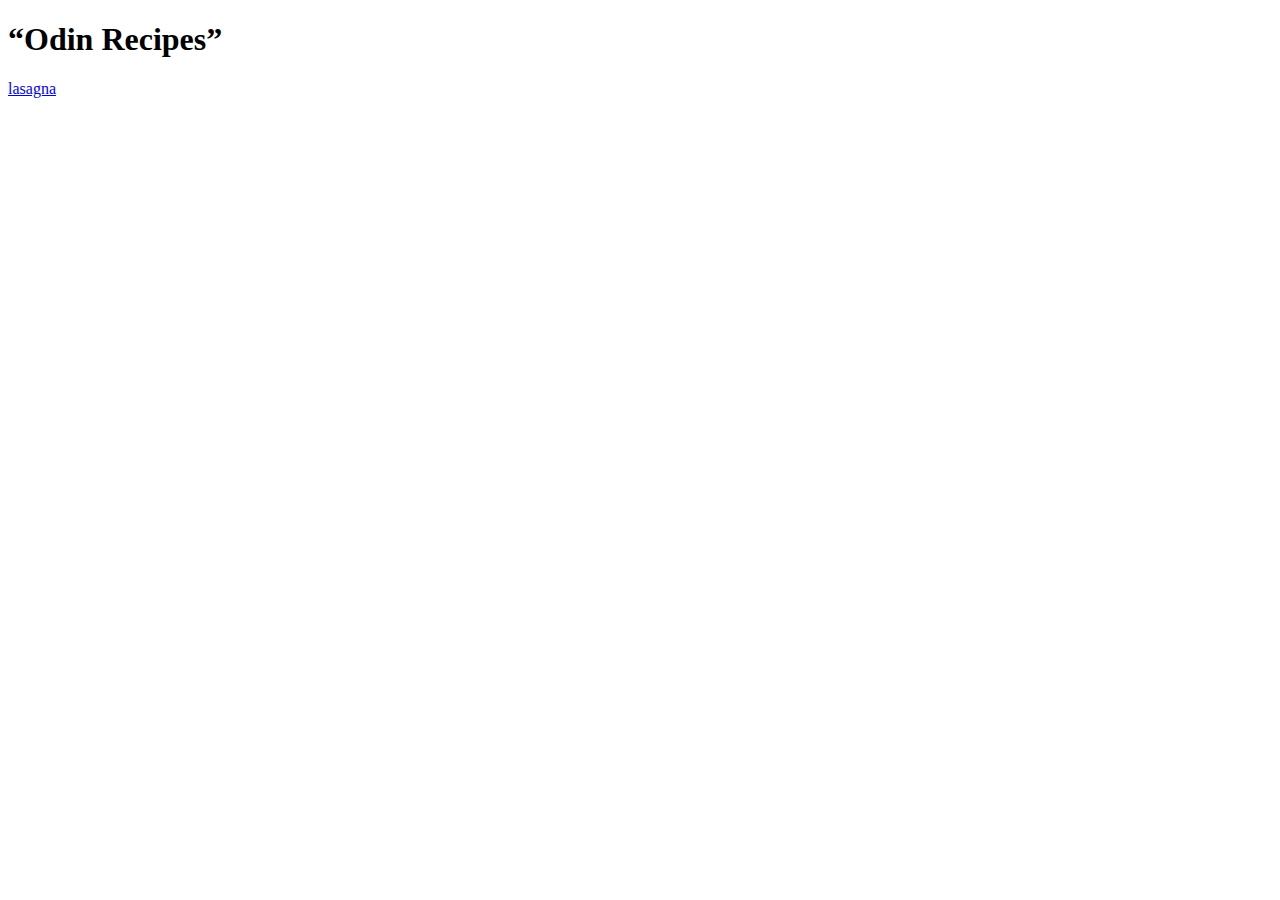
==== index.html @ 185c1d9c "lasagna recipe" ====
<!DOCTYPE html>
<html lang="en">
<head>
    <meta charset="UTF-8">
    <meta http-equiv="X-UA-Compatible" content="IE=edge">
    <meta name="viewport" content="width=device-width, initial-scale=1.0">
    <title>Document</title>
</head>
<body>
    <h1>“Odin Recipes”</h1>
        <a href="recipes/lasagna.html">lasagna</a>
</body>
</html>
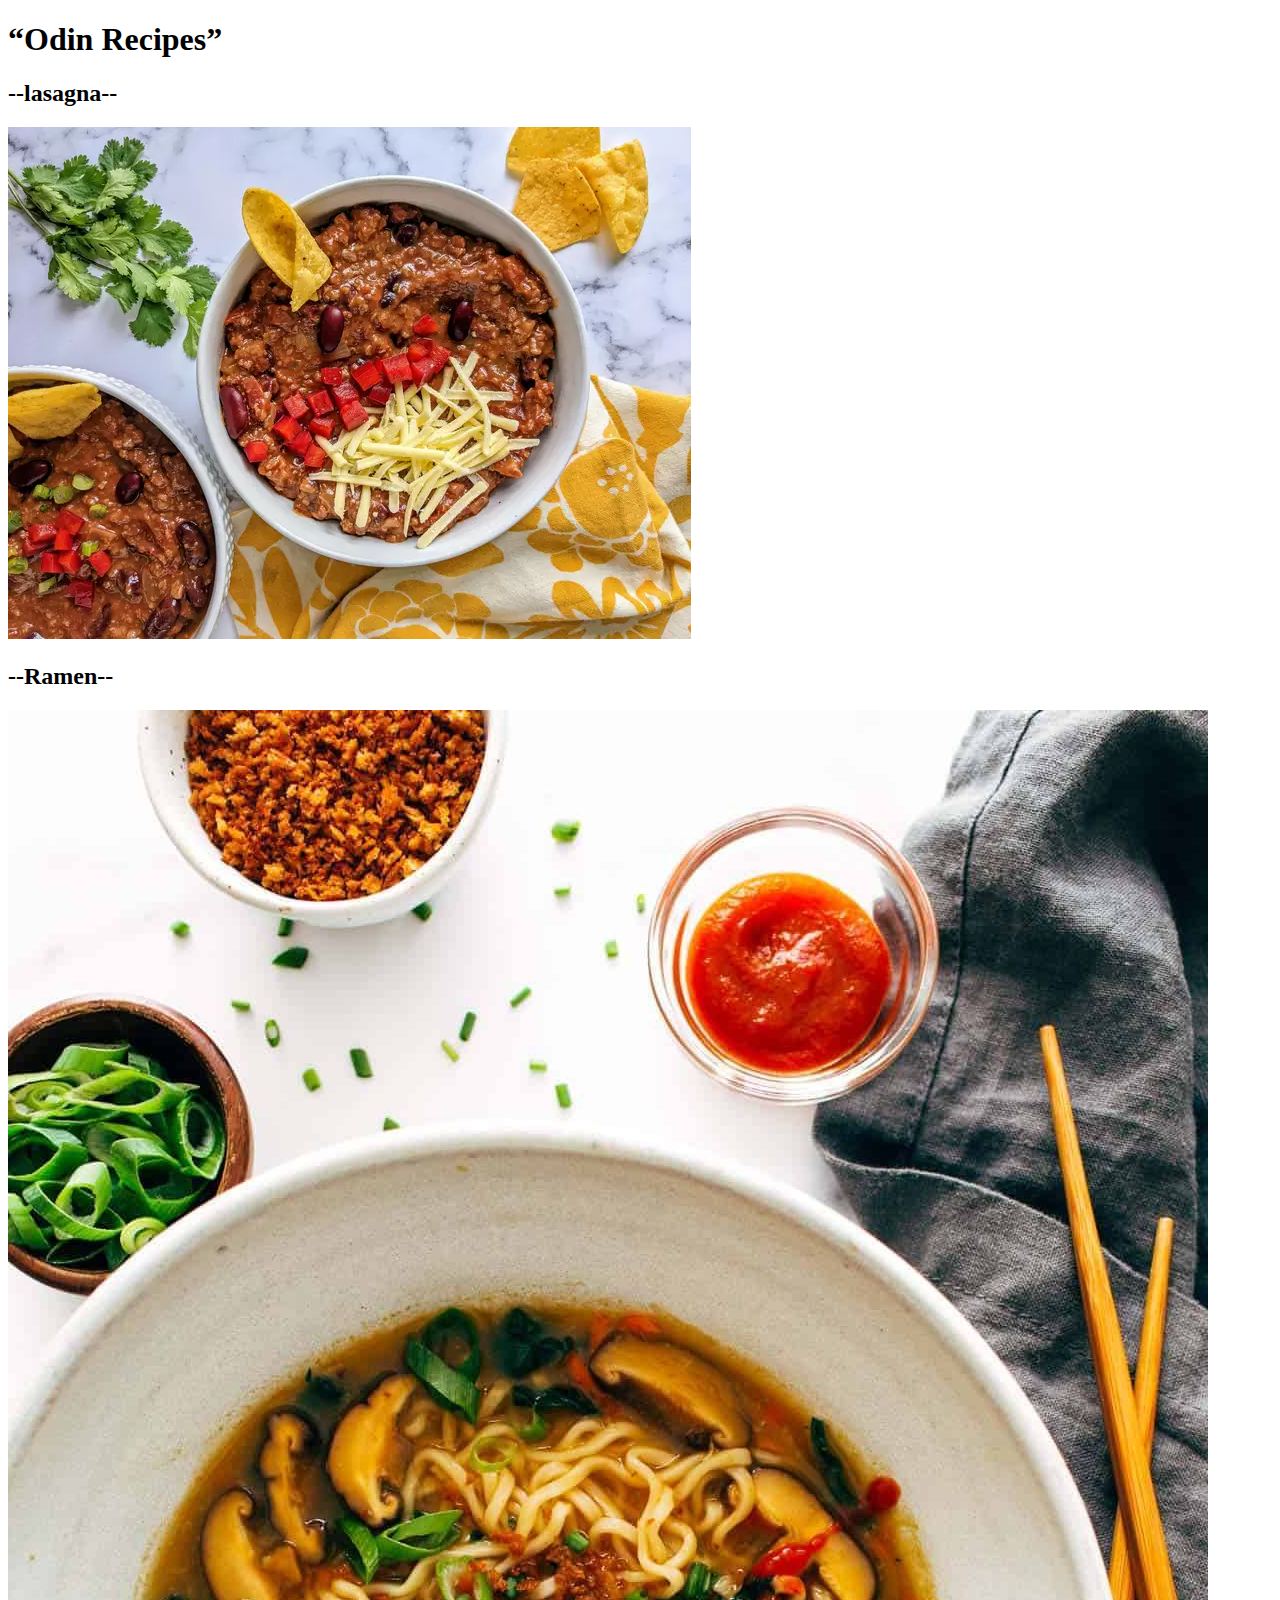
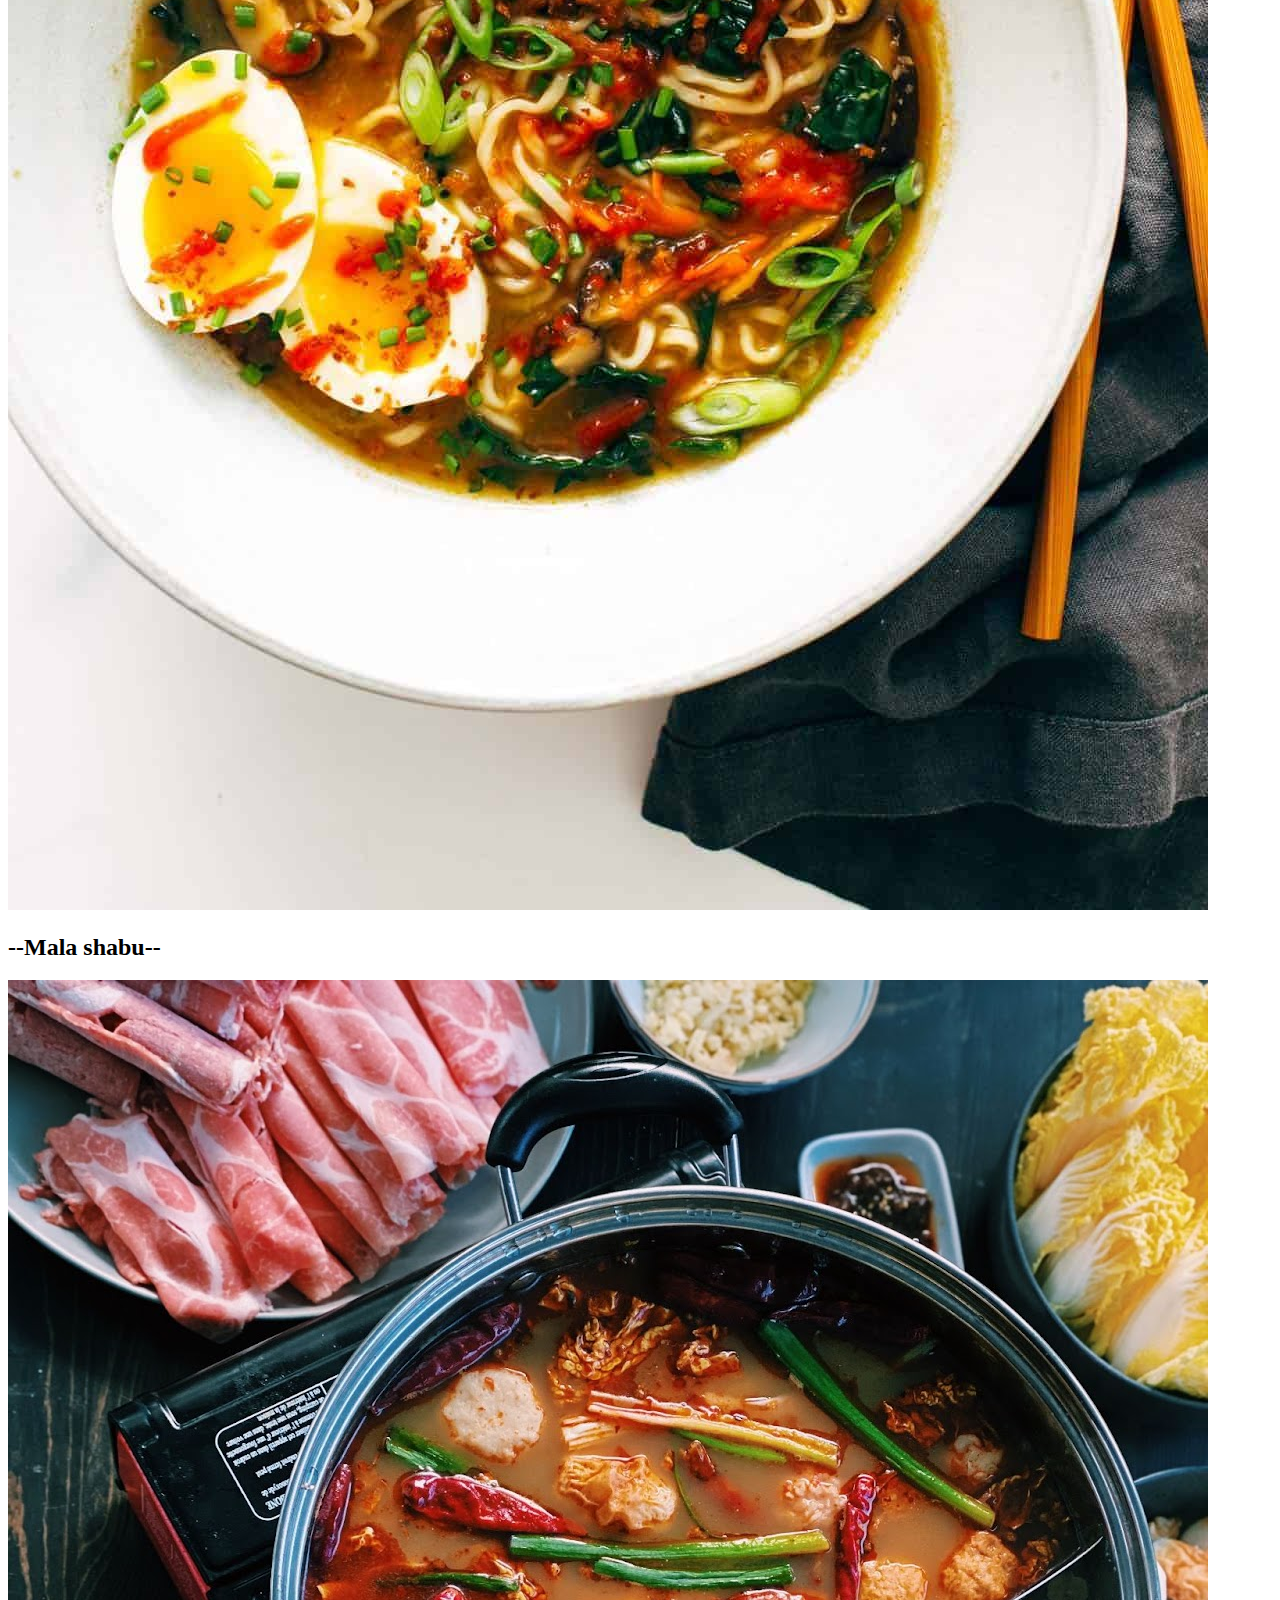
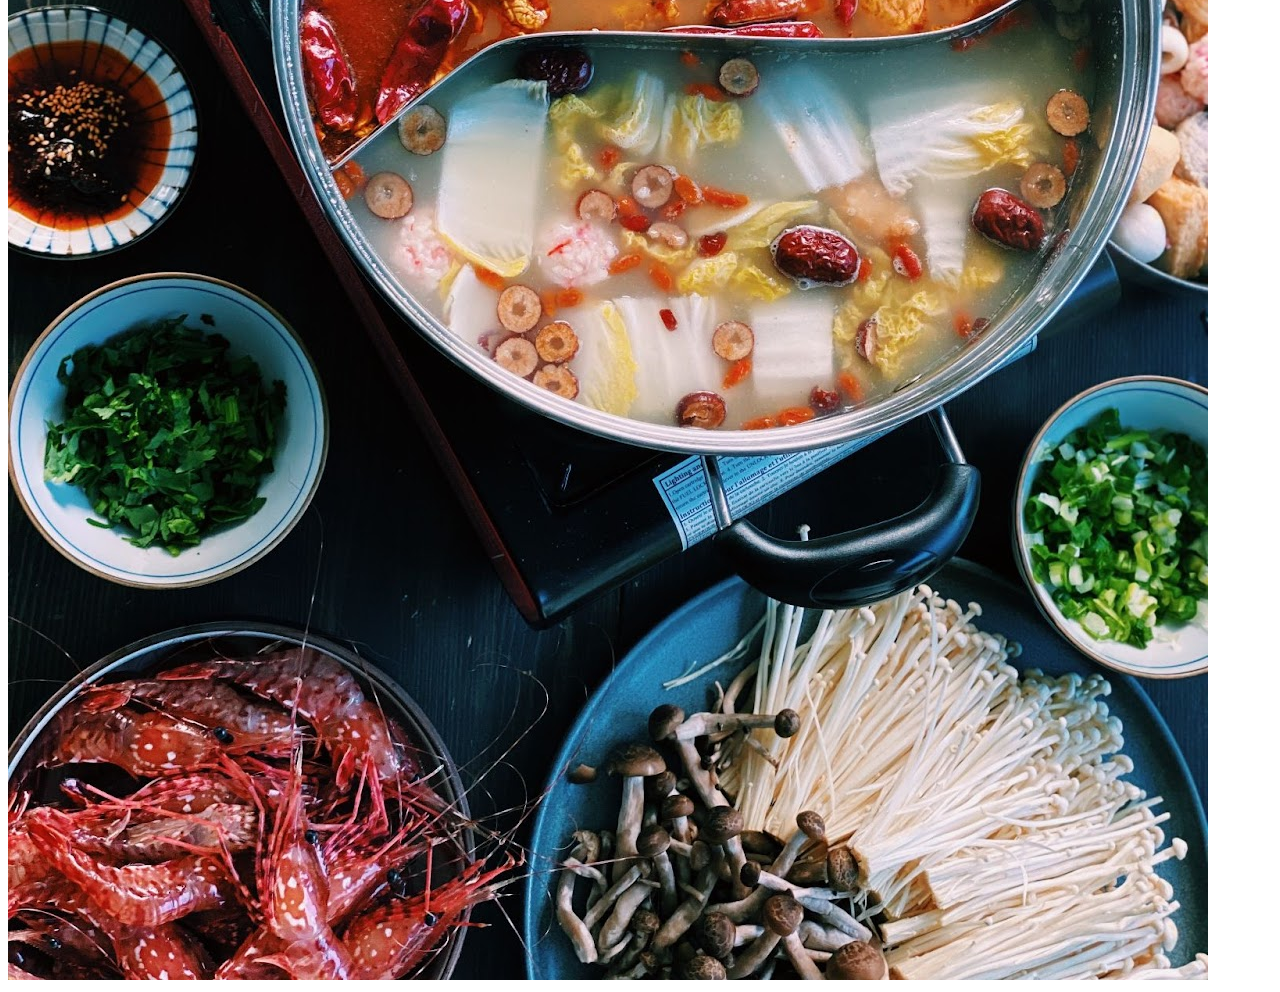
==== commit 07d873dd: "recipe" ====
--- a/index.html
+++ b/index.html
@@ -8,6 +8,12 @@
 </head>
 <body>
     <h1>“Odin Recipes”</h1>
-        <a href="recipes/lasagna.html">lasagna</a>
+    
+    <h2><strong>--lasagna--</strong></h2>
+         <a href="recipes/lasagna.html"><img src="recipes/lasagna.png"></a>
+    <h2>--Ramen--</h2>    
+        <a href="recipes/ramen.html"><img src="recipes/Homemade-Ramen-3-3.jpg"></a>
+    <h2>--Mala shabu--</h2>       
+        <a href="recipes/shabu.html"><img src="recipes/shabu mala.JPG"></a>
 </body>
 </html>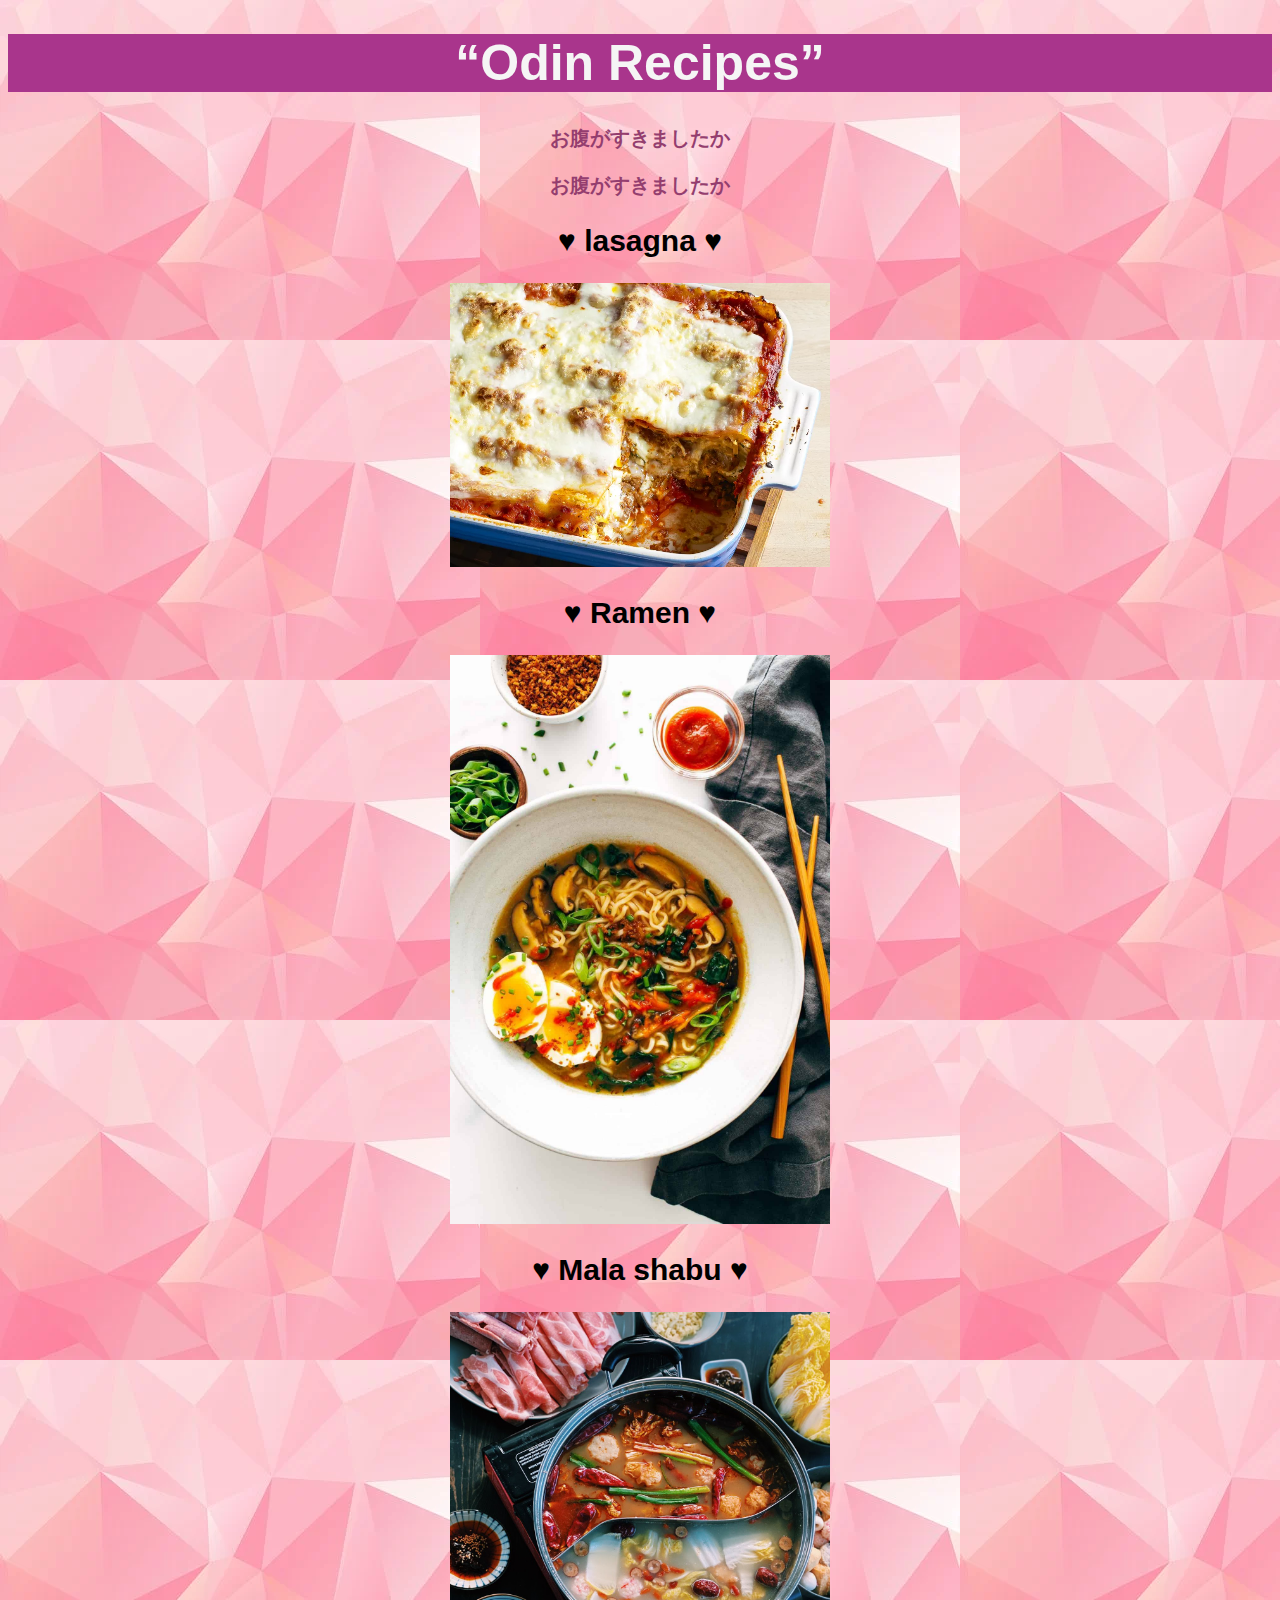
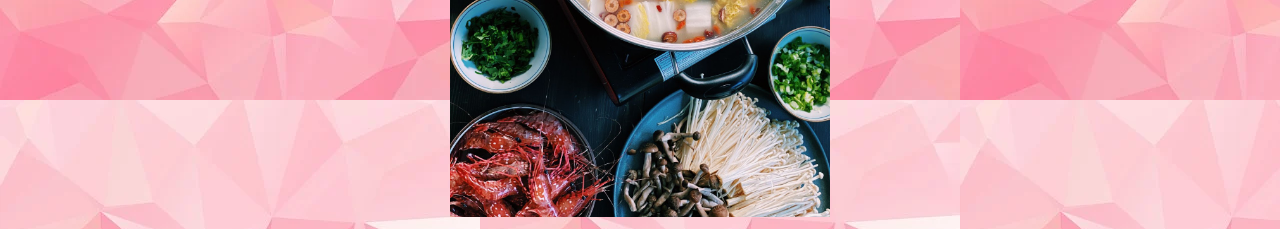
==== commit 420172f3: "bb" ====
--- a/index.html
+++ b/index.html
@@ -1,19 +1,75 @@
 <!DOCTYPE html>
 <html lang="en">
 <head>
+
+    
+    <style>
+        #p1 {background-color: blue;}
+        #p2 {background-color: red;}
+        #p3 {background-color: coral;}
+        #p4 {background-color: rgb(169, 53, 140);}
+        #p6 {background-color: rgb(216, 99, 181);}
+    /* Styles */
+    #book {border-color: rgb(115, 115, 163);
+        font-weight: 1000;
+        font-size: 20px;
+    }
+p {
+    color: rgb(148, 62, 111);
+    font-weight: bold;
+    font-weight: 2000;
+    text-align: center;
+    font-size: 20px;
+    font-family: Arial, Helvetica, sans-serif;
+}
+
+h1 {
+    color: whitesmoke;
+    font-weight: bold;
+    text-align: center;
+    font-weight: 1900;
+    font-size: 50px;
+    font-family: Arial, Helvetica, sans-serif;
+}
+
+h2 {
+    color: black;
+    font-weight: bold;
+    text-align: center;
+    font-weight: 1900;
+    font-size: 30px;
+    font-family: Arial, Helvetica, sans-serif;
+}
+
+body {
+    background-color: lightblue;  
+    background-image: url(recipes/bg.webp);
+    text-align: center;
+}
+
+img {
+ max-width: 30%;
+ max-height: 100%;
+}
+
+</style>
     <meta charset="UTF-8">
     <meta http-equiv="X-UA-Compatible" content="IE=edge">
     <meta name="viewport" content="width=device-width, initial-scale=1.0">
     <title>Document</title>
 </head>
 <body>
-    <h1>“Odin Recipes”</h1>
-    
-    <h2><strong>--lasagna--</strong></h2>
-         <a href="recipes/lasagna.html"><img src="recipes/lasagna.png"></a>
-    <h2>--Ramen--</h2>    
+    <h1 id="p4">“Odin Recipes”</h1> 
+    <p>お腹がすきましたか</p>
+    <p id="book">お腹がすきましたか</p>
+
+    <h2> ♥ lasagna ♥</h2>
+         <a href="recipes/lasagna.html"><img src="recipes/lasa.webp"></a>
+    <h2> ♥ Ramen ♥</h2>    
         <a href="recipes/ramen.html"><img src="recipes/Homemade-Ramen-3-3.jpg"></a>
-    <h2>--Mala shabu--</h2>       
+    <h2> ♥ Mala shabu ♥</h2>       
         <a href="recipes/shabu.html"><img src="recipes/shabu mala.JPG"></a>
+
+
 </body>
 </html>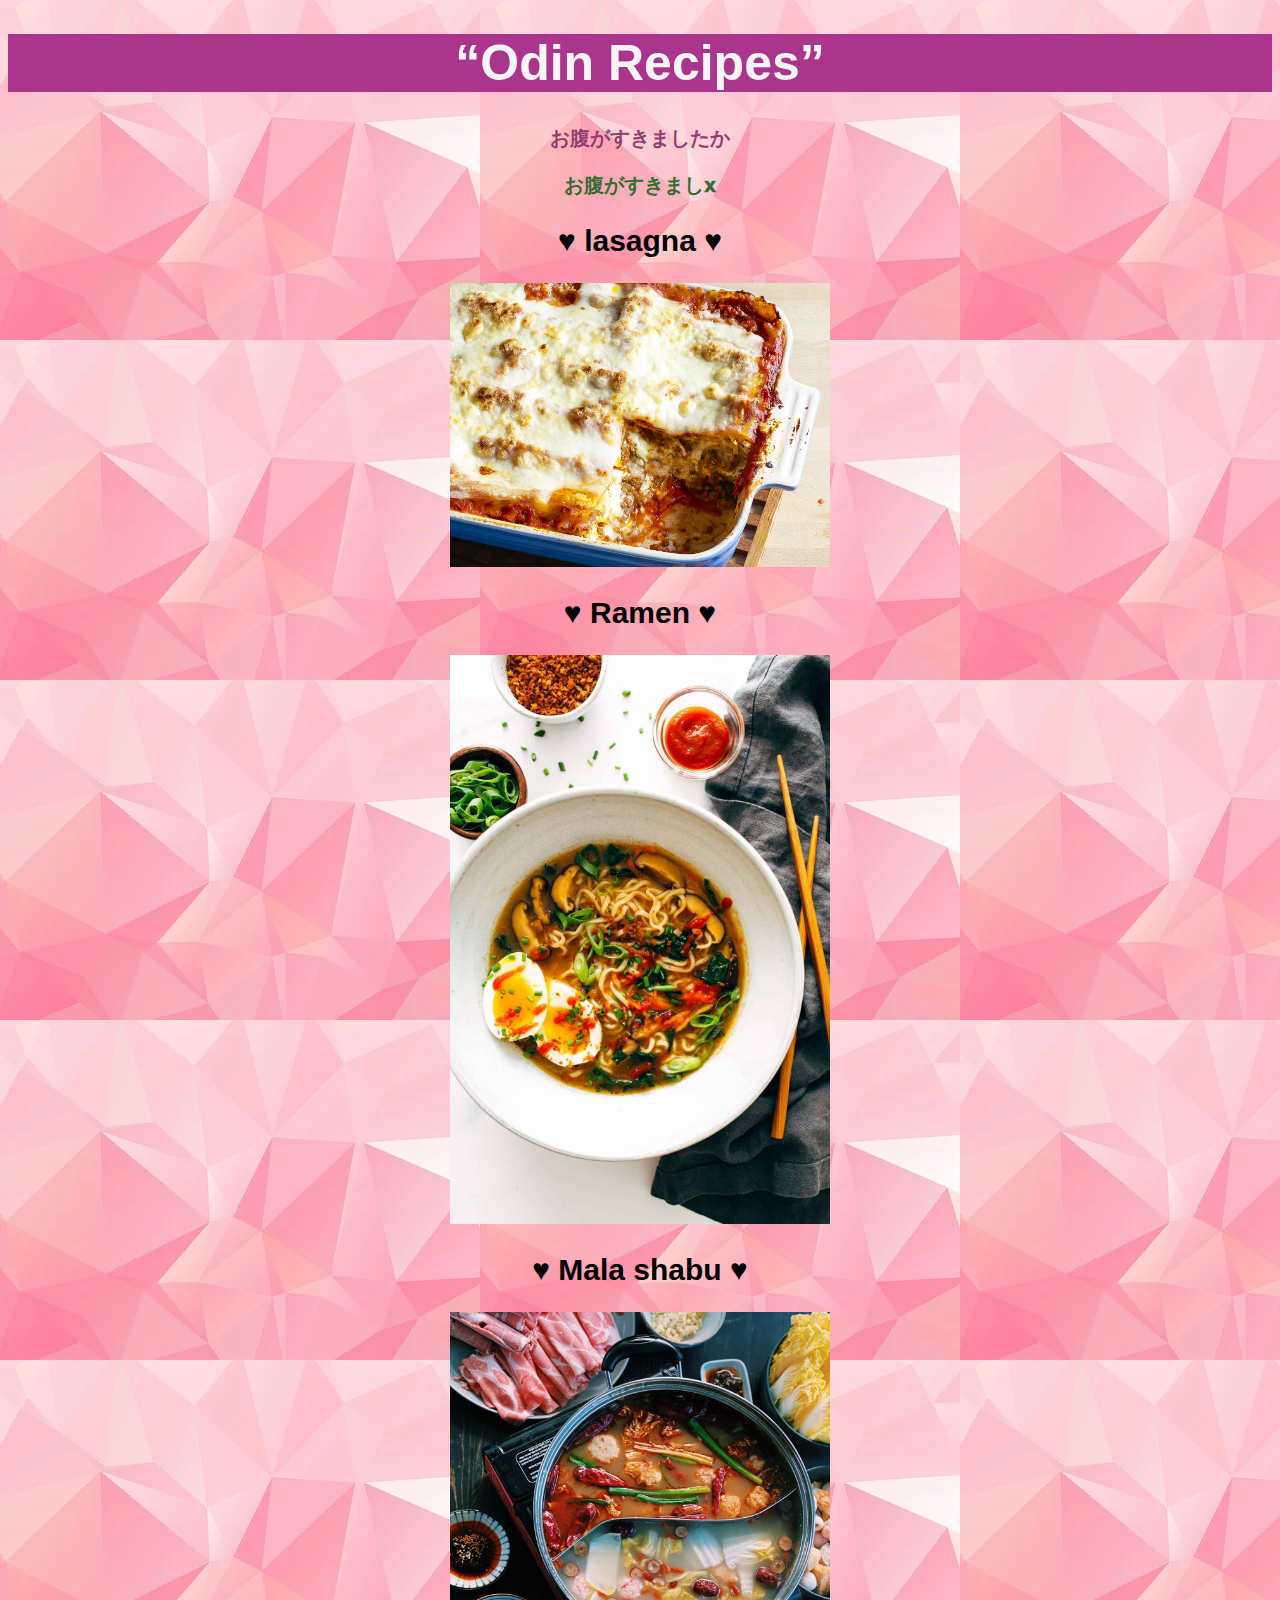
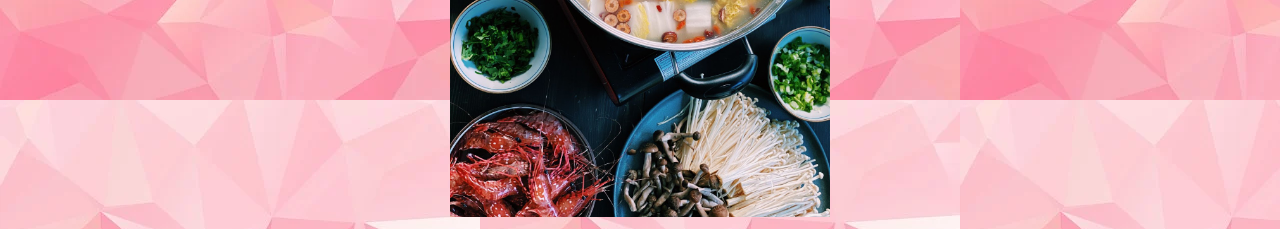
==== commit a9f21864: "css" ====
--- a/index.html
+++ b/index.html
@@ -10,10 +10,12 @@
         #p4 {background-color: rgb(169, 53, 140);}
         #p6 {background-color: rgb(216, 99, 181);}
     /* Styles */
-    #book {border-color: rgb(115, 115, 163);
+    #book {color: rgb(53, 108, 48);
         font-weight: 1000;
         font-size: 20px;
     }
+
+
 p {
     color: rgb(148, 62, 111);
     font-weight: bold;
@@ -61,7 +63,10 @@
 <body>
     <h1 id="p4">“Odin Recipes”</h1> 
     <p>お腹がすきましたか</p>
-    <p id="book">お腹がすきましたか</p>
+    <p id="book">お腹がすきましx</p>
+
+
+
 
     <h2> ♥ lasagna ♥</h2>
          <a href="recipes/lasagna.html"><img src="recipes/lasa.webp"></a>
